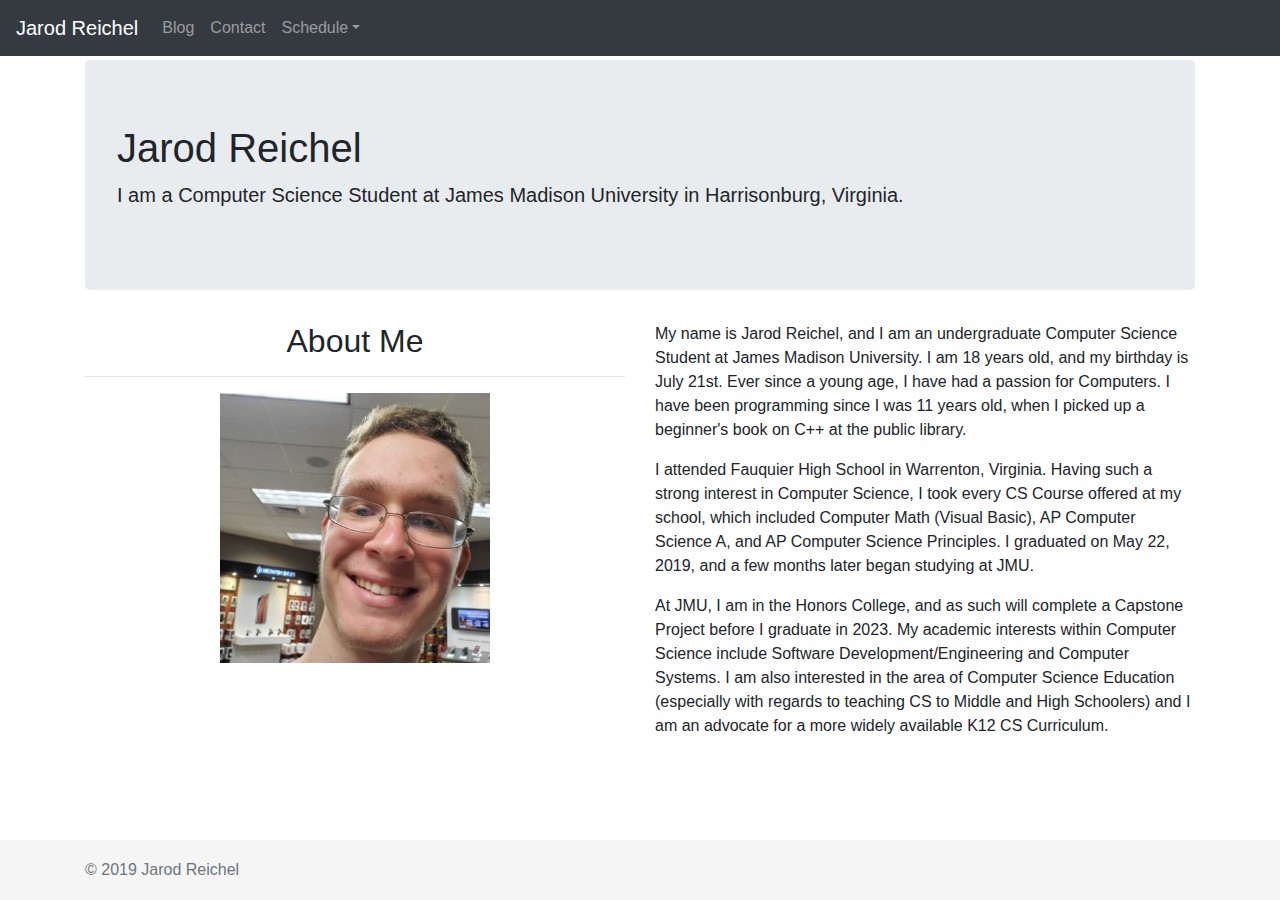
==== index.html @ cc937adf "Set up Website Basics" ====
<!DOCTYPE html>
<html lang="en">
  <head>
      <meta charset="utf-8">
      <meta name="viewport" content="width=device-width, initial-scale=1">
      <link rel="stylesheet" href="https://maxcdn.bootstrapcdn.com/bootstrap/4.3.1/css/bootstrap.min.css">
      <link rel="stylesheet" href="sticky-footer-navbar.css">
      <script src="https://ajax.googleapis.com/ajax/libs/jquery/3.4.1/jquery.min.js"></script>
      <script src="https://cdnjs.cloudflare.com/ajax/libs/popper.js/1.14.7/umd/popper.min.js"></script>
      <script src="https://maxcdn.bootstrapcdn.com/bootstrap/4.3.1/js/bootstrap.min.js"></script>

      <title>Jarod Reichel</title>
  </head>
  <body>
      <nav class="navbar navbar-expand-md bg-dark navbar-dark fixed-top">
          <a class="navbar-brand" href="index.html">Jarod Reichel</a>
          <button class="navbar-toggler" type="button" data-toggle="collapse" data-target="#navbarCollapse" aria-controls="navbarCollapse" aria-expanded="false" aria-label="Toggle navigation">
            <span class="navbar-toggler-icon"></span>
          </button>
          <div class="collapse navbar-collapse" id="navbarCollapse">
            <ul class="navbar-nav">
                <li class="nav-item">
                    <a class="nav-link" href="blog.html">Blog</a>
                </li>
                <li class="nav-item">
                    <a class="nav-link" href="contact.html">Contact</a>
                </li>
                <li class="nav-item dropdown">
                    <a class="nav-link dropdown-toggle" id="navbardrop" data-toggle="dropdown" href="#">Schedule</a>
                    <div class="dropdown-menu">
                        <a class="dropdown-item" href="classes/fall19/scom123h.html">SCOM 123H</a>
                        <a class="dropdown-item" href="classes/fall19/wrtc103.html">WRTC 103</a>
                        <a class="dropdown-item" href="classes/fall19/hon100.html">HON 100</a>
                        <a class="dropdown-item" href="classes/fall19/math235.html">MATH 235</a>
                        <a class="dropdown-item" href="classes/fall19/cs101.html">CS 101</a>
                        <a class="dropdown-item" href="classes/fall19/cs149.html">CS 149</a>
                    </div>
                </li>
            </ul>
        </div>
      </nav>
      <main role="main" class="container">
          <div class="jumbotron">
              <h1>Jarod Reichel</h1>
              <p class="lead">I am a Computer Science Student at James Madison University in Harrisonburg, Virginia.</p>
          </div>
          <section id="about">
            <div class="row">
                <div class="col-xs-12 col-md-6">
                    <h2 style="text-align: center;">About Me</h2>
                    <hr>
                    <img src="assets/reichejp.jpg" alt="A picture of me" style="display: block; margin-left: auto; margin-right: auto; width: 50%;">
                </div>
                <div class="col-xs-12 col-md-6">
                    <p>My name is Jarod Reichel, and I am an undergraduate Computer Science Student at James Madison University. I am 18 years old, and my birthday is July 21st. Ever since a young age, I have had a passion for Computers. I have been programming since I was 11 years old, when I picked up a beginner's book on C++ at the public library.</p>
                    <p>I attended Fauquier High School in Warrenton, Virginia. Having such a strong interest in Computer Science, I took every CS Course offered at my school, which included Computer Math (Visual Basic), AP Computer Science A, and AP Computer Science Principles. I graduated on May 22, 2019, and a few months later began studying at JMU.</p>
                    <p>At JMU, I am in the Honors College, and as such will complete a Capstone Project before I graduate in 2023. My academic interests within Computer Science include Software Development/Engineering and Computer Systems. I am also interested in the area of Computer Science Education (especially with regards to teaching CS to Middle and High Schoolers) and I am an advocate for a more widely available K12 CS Curriculum.</p>
                </div>
            </div>
        </section>
      </main>
      <footer class="footer">
          <div class="container">
              <span class="text-muted">&copy; 2019 Jarod Reichel</span>
          </div>
      </footer>
  </body>
</html>
---- sticky-footer-navbar.css ----
/* Sticky footer styles
-------------------------------------------------- */
html {
  position: relative;
  min-height: 100%;
}
body {
  /* Margin bottom by footer height */
  margin-bottom: 60px;
}
.footer {
  position: absolute;
  bottom: 0;
  width: 100%;
  /* Set the fixed height of the footer here */
  height: 60px;
  line-height: 60px; /* Vertically center the text there */
  background-color: #f5f5f5;
}


/* Custom page CSS
-------------------------------------------------- */
/* Not required for template or sticky footer method. */

body > .container {
  padding: 60px 15px 0;
}

.footer > .container {
  padding-right: 15px;
  padding-left: 15px;
}

code {
  font-size: 80%;
}
.lighttext{
	color: #ffffff;
}
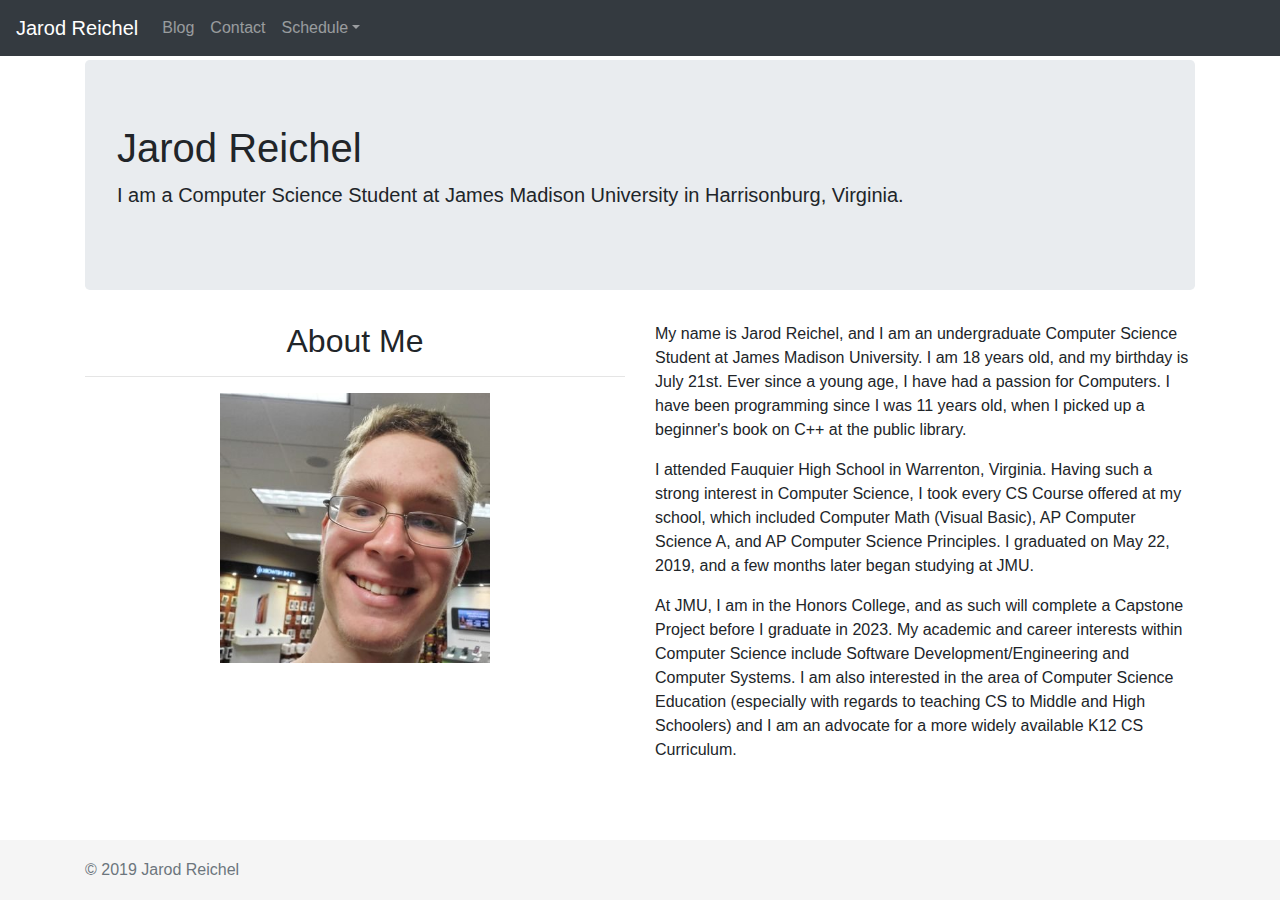
==== commit eaf9cc3f: "Added Social Media Links" ====
--- a/index.html
+++ b/index.html
@@ -54,7 +54,7 @@
                 <div class="col-xs-12 col-md-6">
                     <p>My name is Jarod Reichel, and I am an undergraduate Computer Science Student at James Madison University. I am 18 years old, and my birthday is July 21st. Ever since a young age, I have had a passion for Computers. I have been programming since I was 11 years old, when I picked up a beginner's book on C++ at the public library.</p>
                     <p>I attended Fauquier High School in Warrenton, Virginia. Having such a strong interest in Computer Science, I took every CS Course offered at my school, which included Computer Math (Visual Basic), AP Computer Science A, and AP Computer Science Principles. I graduated on May 22, 2019, and a few months later began studying at JMU.</p>
-                    <p>At JMU, I am in the Honors College, and as such will complete a Capstone Project before I graduate in 2023. My academic interests within Computer Science include Software Development/Engineering and Computer Systems. I am also interested in the area of Computer Science Education (especially with regards to teaching CS to Middle and High Schoolers) and I am an advocate for a more widely available K12 CS Curriculum.</p>
+                    <p>At JMU, I am in the Honors College, and as such will complete a Capstone Project before I graduate in 2023. My academic and career interests within Computer Science include Software Development/Engineering and Computer Systems. I am also interested in the area of Computer Science Education (especially with regards to teaching CS to Middle and High Schoolers) and I am an advocate for a more widely available K12 CS Curriculum.</p>
                 </div>
             </div>
         </section>
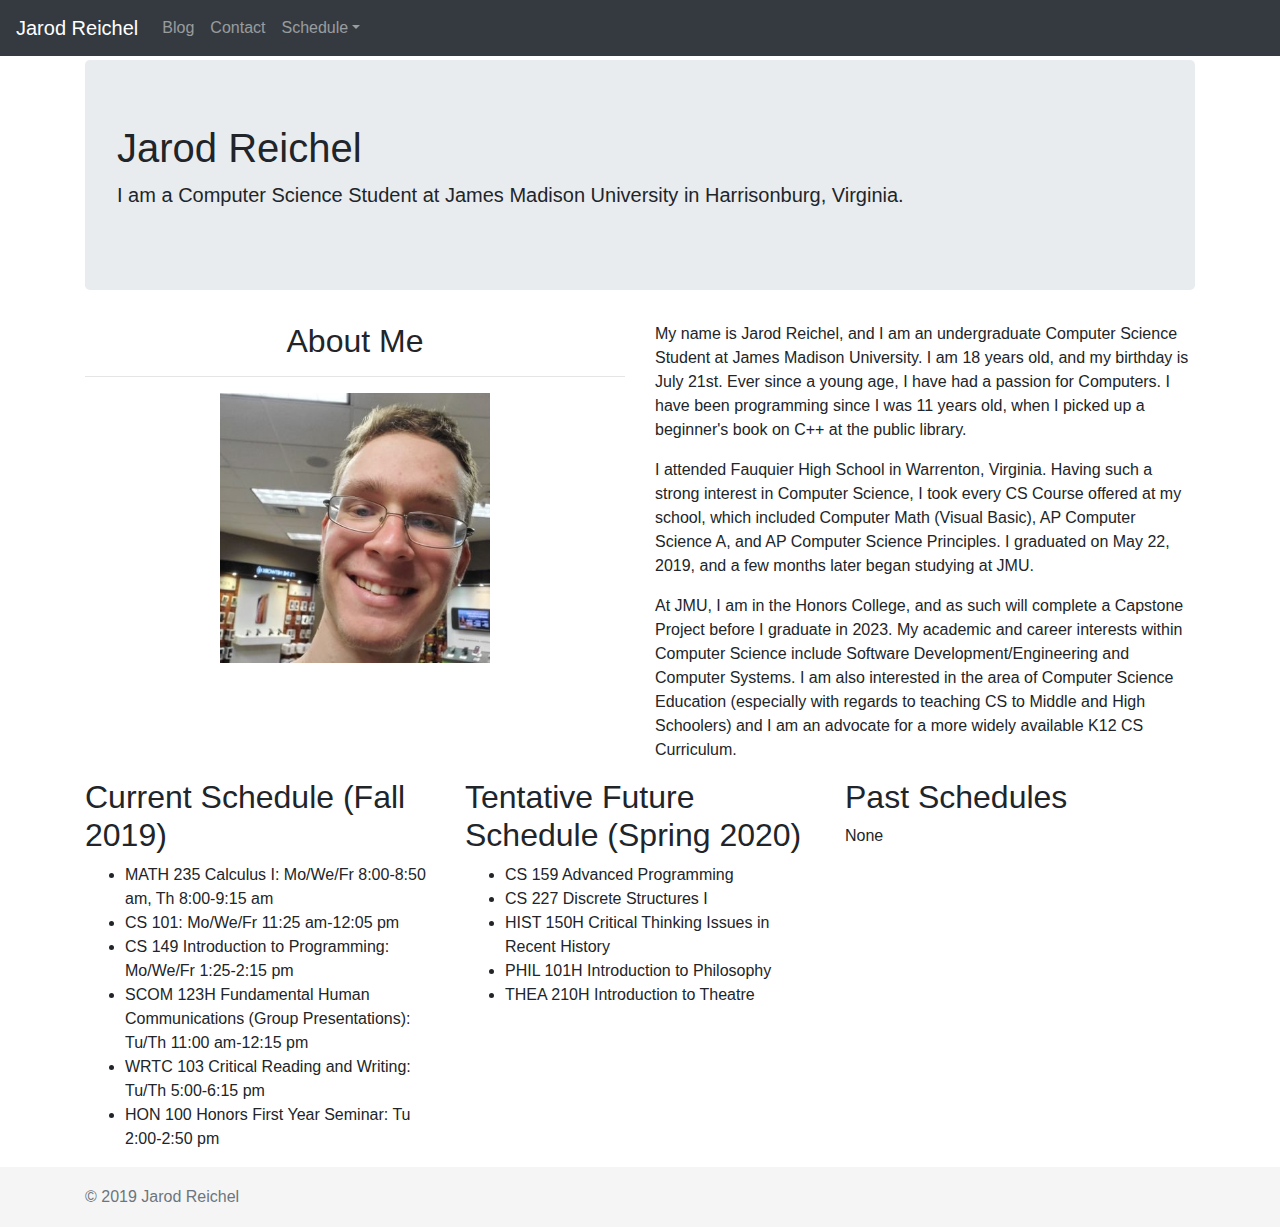
==== commit ec682ca8: "Added CS 101 and 149 Pages, Schedule to Home Page" ====
--- a/index.html
+++ b/index.html
@@ -58,6 +58,35 @@
                 </div>
             </div>
         </section>
+        <section id="schedule">
+            <div class="row">
+                <div class="col-xs-12 col-md-4">
+                    <h2>Current Schedule (Fall 2019)</h2>
+                    <ul>
+                        <li>MATH 235 Calculus I: Mo/We/Fr 8:00-8:50 am, Th 8:00-9:15 am</li>
+                        <li>CS 101: Mo/We/Fr 11:25 am-12:05 pm</li>
+                        <li>CS 149 Introduction to Programming: Mo/We/Fr 1:25-2:15 pm</li>
+                        <li>SCOM 123H Fundamental Human Communications (Group Presentations): Tu/Th 11:00 am-12:15 pm</li>
+                        <li>WRTC 103 Critical Reading and Writing: Tu/Th 5:00-6:15 pm</li>
+                        <li>HON 100 Honors First Year Seminar: Tu 2:00-2:50 pm</li>
+                    </ul>
+                </div>
+                <div class="col-xs-12 col-md-4">
+                    <h2>Tentative Future Schedule (Spring 2020)</h2>
+                    <ul>
+                        <li>CS 159 Advanced Programming</li>
+                        <li>CS 227 Discrete Structures I</li>
+                        <li>HIST 150H Critical Thinking Issues in Recent History</li>
+                        <li>PHIL 101H Introduction to Philosophy</li>
+                        <li>THEA 210H Introduction to Theatre</li>
+                    </ul>
+                </div>
+                <div class="col-xs-12 col-md-4">
+                    <h2>Past Schedules</h2>
+                    <p>None</p>
+                </div>
+            </div>
+        </section>
       </main>
       <footer class="footer">
           <div class="container">
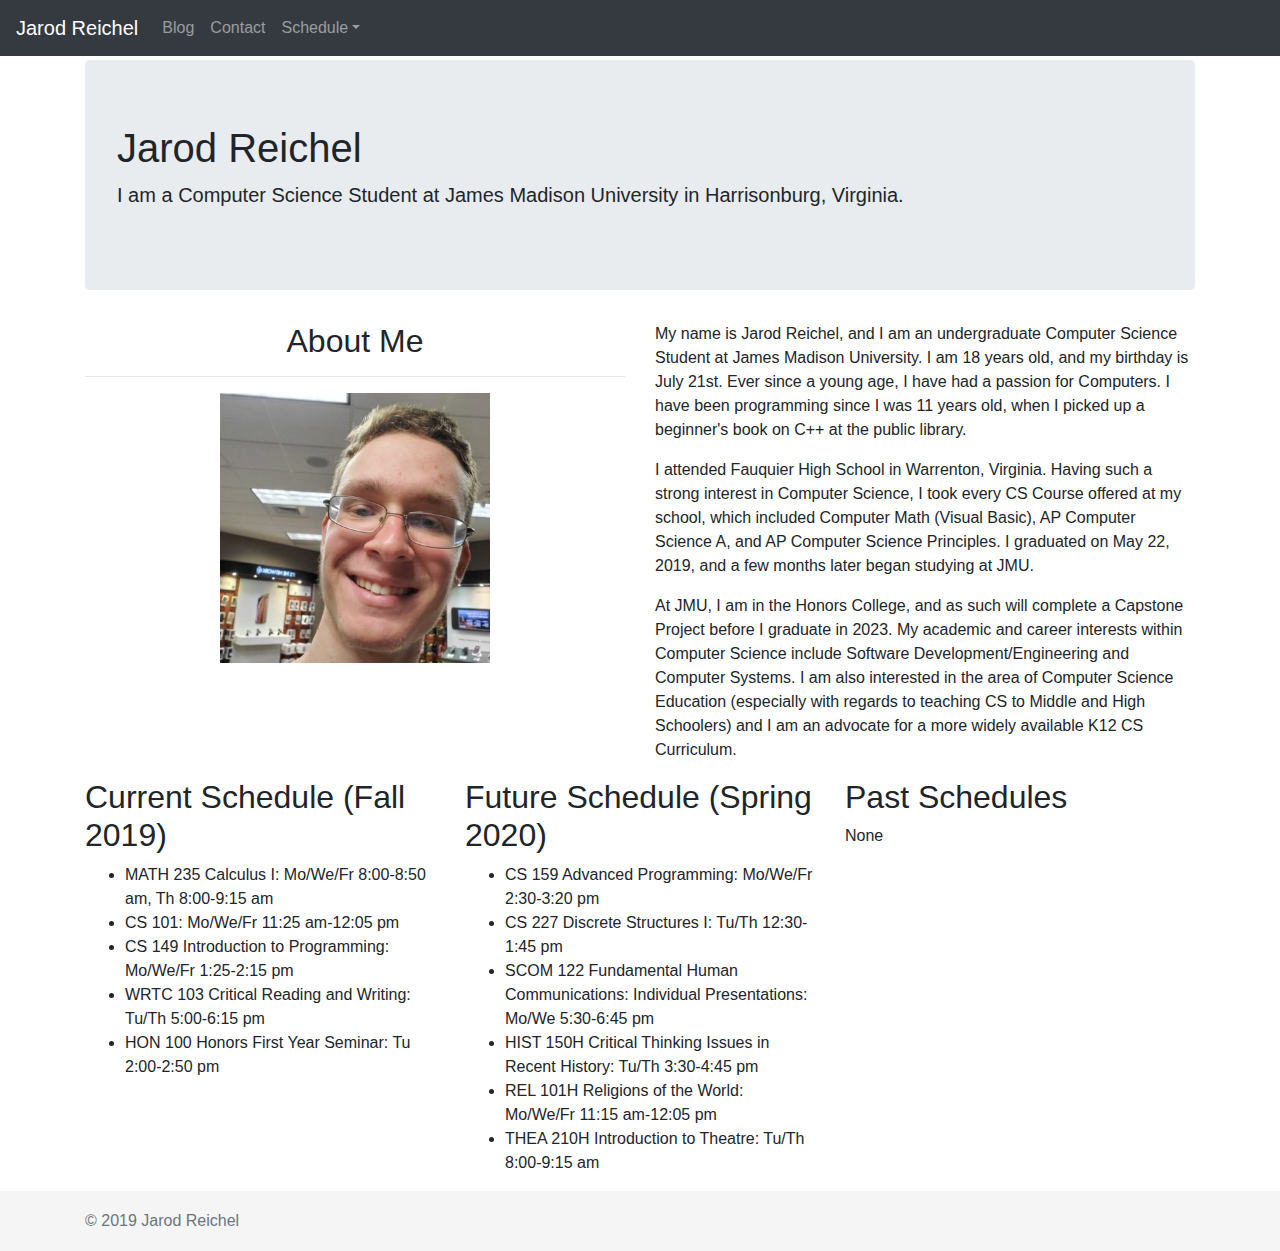
==== commit eda6c6ed: "Update Schedule Info, Remove SCOM 123H" ====
--- a/index.html
+++ b/index.html
@@ -28,7 +28,6 @@
                 <li class="nav-item dropdown">
                     <a class="nav-link dropdown-toggle" id="navbardrop" data-toggle="dropdown" href="#">Schedule</a>
                     <div class="dropdown-menu">
-                        <a class="dropdown-item" href="classes/fall19/scom123h.html">SCOM 123H</a>
                         <a class="dropdown-item" href="classes/fall19/wrtc103.html">WRTC 103</a>
                         <a class="dropdown-item" href="classes/fall19/hon100.html">HON 100</a>
                         <a class="dropdown-item" href="classes/fall19/math235.html">MATH 235</a>
@@ -66,19 +65,19 @@
                         <li>MATH 235 Calculus I: Mo/We/Fr 8:00-8:50 am, Th 8:00-9:15 am</li>
                         <li>CS 101: Mo/We/Fr 11:25 am-12:05 pm</li>
                         <li>CS 149 Introduction to Programming: Mo/We/Fr 1:25-2:15 pm</li>
-                        <li>SCOM 123H Fundamental Human Communications (Group Presentations): Tu/Th 11:00 am-12:15 pm</li>
                         <li>WRTC 103 Critical Reading and Writing: Tu/Th 5:00-6:15 pm</li>
                         <li>HON 100 Honors First Year Seminar: Tu 2:00-2:50 pm</li>
                     </ul>
                 </div>
                 <div class="col-xs-12 col-md-4">
-                    <h2>Tentative Future Schedule (Spring 2020)</h2>
+                    <h2>Future Schedule (Spring 2020)</h2>
                     <ul>
-                        <li>CS 159 Advanced Programming</li>
-                        <li>CS 227 Discrete Structures I</li>
-                        <li>HIST 150H Critical Thinking Issues in Recent History</li>
-                        <li>PHIL 101H Introduction to Philosophy</li>
-                        <li>THEA 210H Introduction to Theatre</li>
+                        <li>CS 159 Advanced Programming: Mo/We/Fr 2:30-3:20 pm</li>
+                        <li>CS 227 Discrete Structures I: Tu/Th 12:30-1:45 pm</li>
+                        <li>SCOM 122 Fundamental Human Communications: Individual Presentations: Mo/We 5:30-6:45 pm</li>
+                        <li>HIST 150H Critical Thinking Issues in Recent History: Tu/Th 3:30-4:45 pm</li>
+                        <li>REL 101H Religions of the World: Mo/We/Fr 11:15 am-12:05 pm</li>
+                        <li>THEA 210H Introduction to Theatre: Tu/Th 8:00-9:15 am</li>
                     </ul>
                 </div>
                 <div class="col-xs-12 col-md-4">
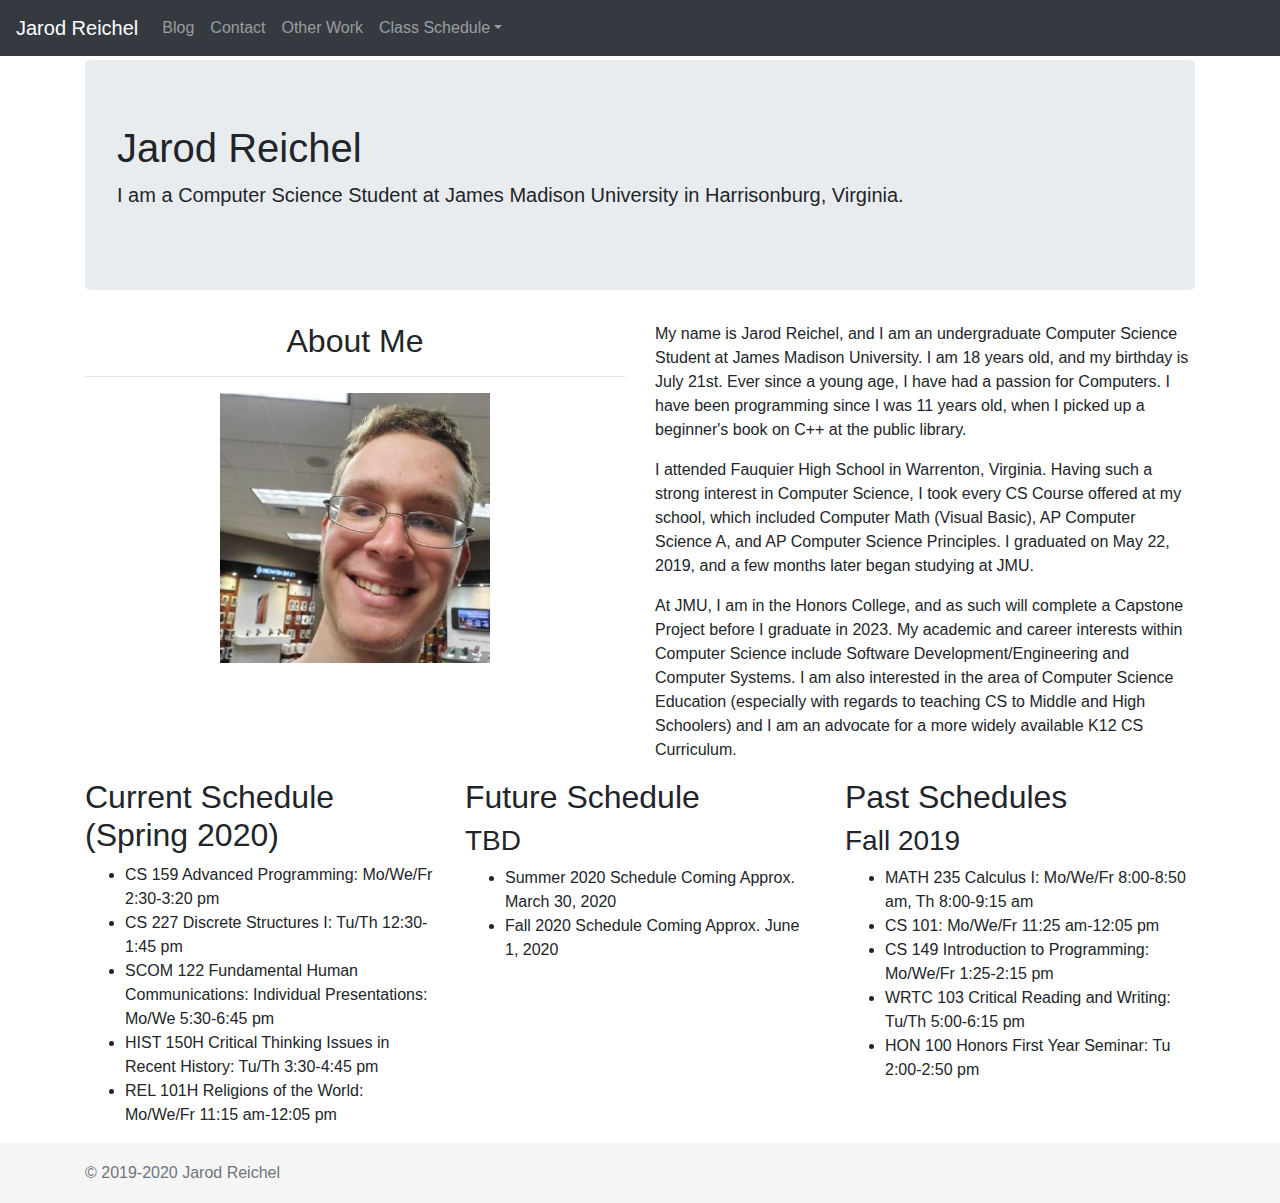
==== commit 90c466d2: "Update Some info for Spring 2020, More Later" ====
--- a/index.html
+++ b/index.html
@@ -25,8 +25,11 @@
                 <li class="nav-item">
                     <a class="nav-link" href="contact.html">Contact</a>
                 </li>
+                <li class="nav-item">
+                    <a class="nav-link" href="otherwork.html">Other Work</a>
+                </li>
                 <li class="nav-item dropdown">
-                    <a class="nav-link dropdown-toggle" id="navbardrop" data-toggle="dropdown" href="#">Schedule</a>
+                    <a class="nav-link dropdown-toggle" id="navbardrop" data-toggle="dropdown" href="#">Class Schedule</a>
                     <div class="dropdown-menu">
                         <a class="dropdown-item" href="classes/fall19/wrtc103.html">WRTC 103</a>
                         <a class="dropdown-item" href="classes/fall19/hon100.html">HON 100</a>
@@ -60,7 +63,26 @@
         <section id="schedule">
             <div class="row">
                 <div class="col-xs-12 col-md-4">
-                    <h2>Current Schedule (Fall 2019)</h2>
+                    <h2>Current Schedule (Spring 2020)</h2>
+                    <ul>
+                        <li>CS 159 Advanced Programming: Mo/We/Fr 2:30-3:20 pm</li>
+                        <li>CS 227 Discrete Structures I: Tu/Th 12:30-1:45 pm</li>
+                        <li>SCOM 122 Fundamental Human Communications: Individual Presentations: Mo/We 5:30-6:45 pm</li>
+                        <li>HIST 150H Critical Thinking Issues in Recent History: Tu/Th 3:30-4:45 pm</li>
+                        <li>REL 101H Religions of the World: Mo/We/Fr 11:15 am-12:05 pm</li>
+                    </ul>
+                </div>
+                <div class="col-xs-12 col-md-4">
+                    <h2>Future Schedule</h2>
+                    <h3>TBD</h3>
+                    <ul>
+                        <li>Summer 2020 Schedule Coming Approx. March 30, 2020</li>
+                        <li>Fall 2020 Schedule Coming Approx. June 1, 2020</li>
+                    </ul>
+                </div>
+                <div class="col-xs-12 col-md-4">
+                    <h2>Past Schedules</h2>
+                    <h3>Fall 2019</h3>
                     <ul>
                         <li>MATH 235 Calculus I: Mo/We/Fr 8:00-8:50 am, Th 8:00-9:15 am</li>
                         <li>CS 101: Mo/We/Fr 11:25 am-12:05 pm</li>
@@ -69,27 +91,12 @@
                         <li>HON 100 Honors First Year Seminar: Tu 2:00-2:50 pm</li>
                     </ul>
                 </div>
-                <div class="col-xs-12 col-md-4">
-                    <h2>Future Schedule (Spring 2020)</h2>
-                    <ul>
-                        <li>CS 159 Advanced Programming: Mo/We/Fr 2:30-3:20 pm</li>
-                        <li>CS 227 Discrete Structures I: Tu/Th 12:30-1:45 pm</li>
-                        <li>SCOM 122 Fundamental Human Communications: Individual Presentations: Mo/We 5:30-6:45 pm</li>
-                        <li>HIST 150H Critical Thinking Issues in Recent History: Tu/Th 3:30-4:45 pm</li>
-                        <li>REL 101H Religions of the World: Mo/We/Fr 11:15 am-12:05 pm</li>
-                        <li>THEA 210H Introduction to Theatre: Tu/Th 8:00-9:15 am</li>
-                    </ul>
-                </div>
-                <div class="col-xs-12 col-md-4">
-                    <h2>Past Schedules</h2>
-                    <p>None</p>
-                </div>
             </div>
         </section>
       </main>
       <footer class="footer">
           <div class="container">
-              <span class="text-muted">&copy; 2019 Jarod Reichel</span>
+              <span class="text-muted">&copy; 2019-2020 Jarod Reichel</span>
           </div>
       </footer>
   </body>
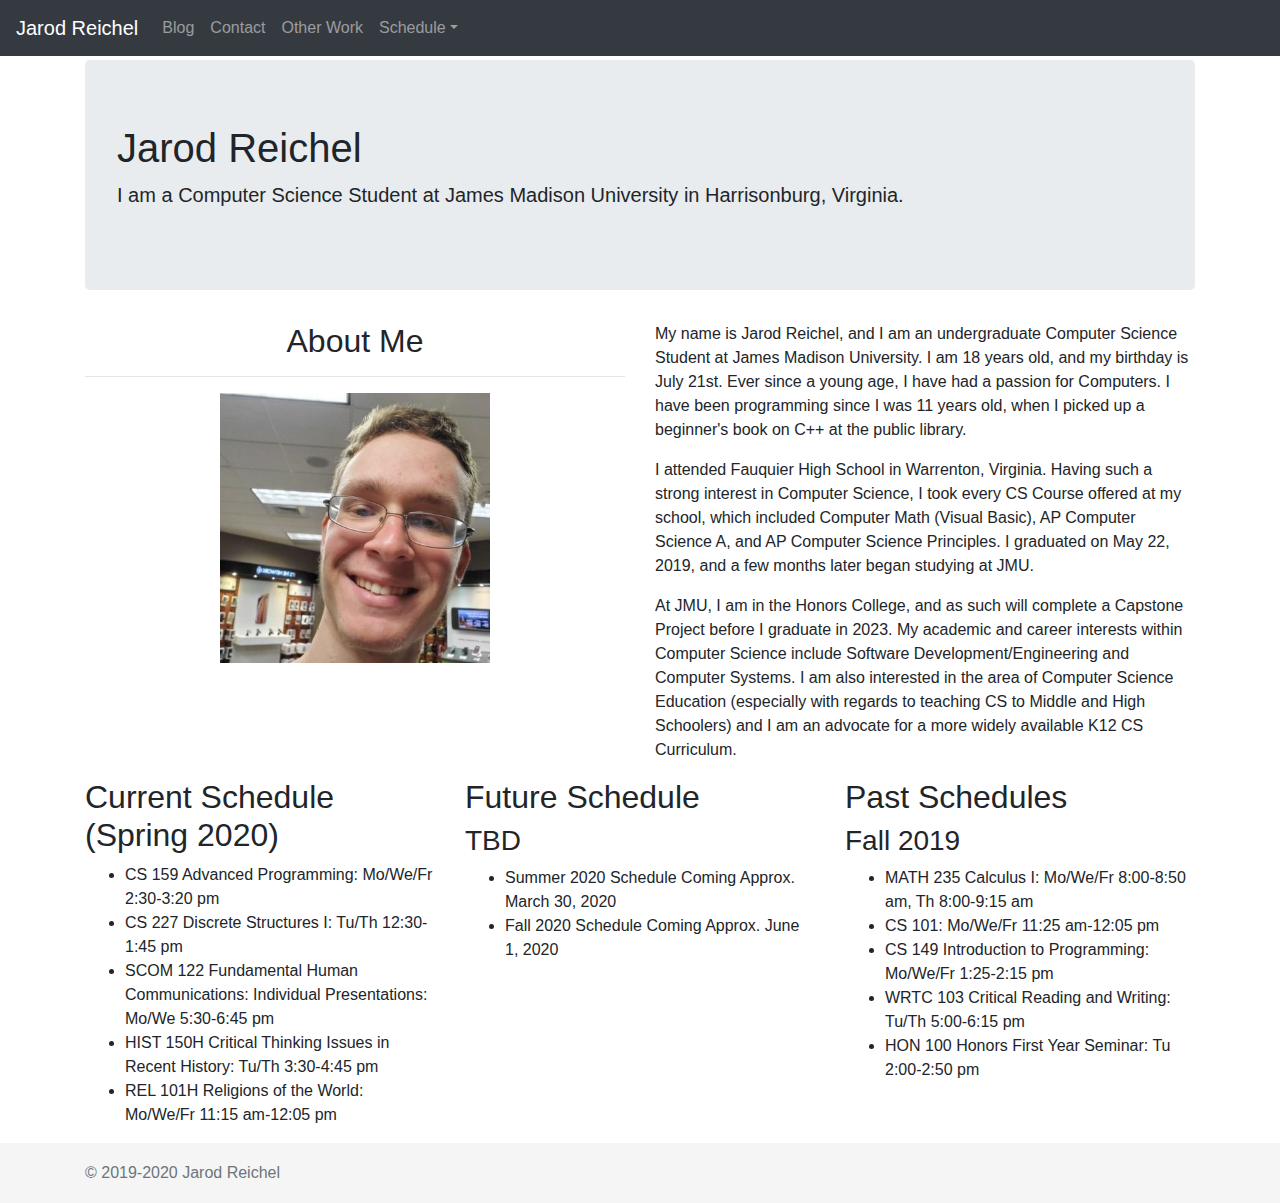
==== commit 6bf6bf45: "More Fixes, reorganize Class/Semester pages" ====
--- a/index.html
+++ b/index.html
@@ -29,13 +29,10 @@
                     <a class="nav-link" href="otherwork.html">Other Work</a>
                 </li>
                 <li class="nav-item dropdown">
-                    <a class="nav-link dropdown-toggle" id="navbardrop" data-toggle="dropdown" href="#">Class Schedule</a>
+                    <a class="nav-link dropdown-toggle" id="navbardrop" data-toggle="dropdown" href="#">Schedule</a>
                     <div class="dropdown-menu">
-                        <a class="dropdown-item" href="classes/fall19/wrtc103.html">WRTC 103</a>
-                        <a class="dropdown-item" href="classes/fall19/hon100.html">HON 100</a>
-                        <a class="dropdown-item" href="classes/fall19/math235.html">MATH 235</a>
-                        <a class="dropdown-item" href="classes/fall19/cs101.html">CS 101</a>
-                        <a class="dropdown-item" href="classes/fall19/cs149.html">CS 149</a>
+                        <a class="dropdown-item" href="classes/fall19/index.html">Fall 2019</a>
+                        <a class="dropdown-item" href="classes/spring20/index.html">Spring 2020</a>
                     </div>
                 </li>
             </ul>
